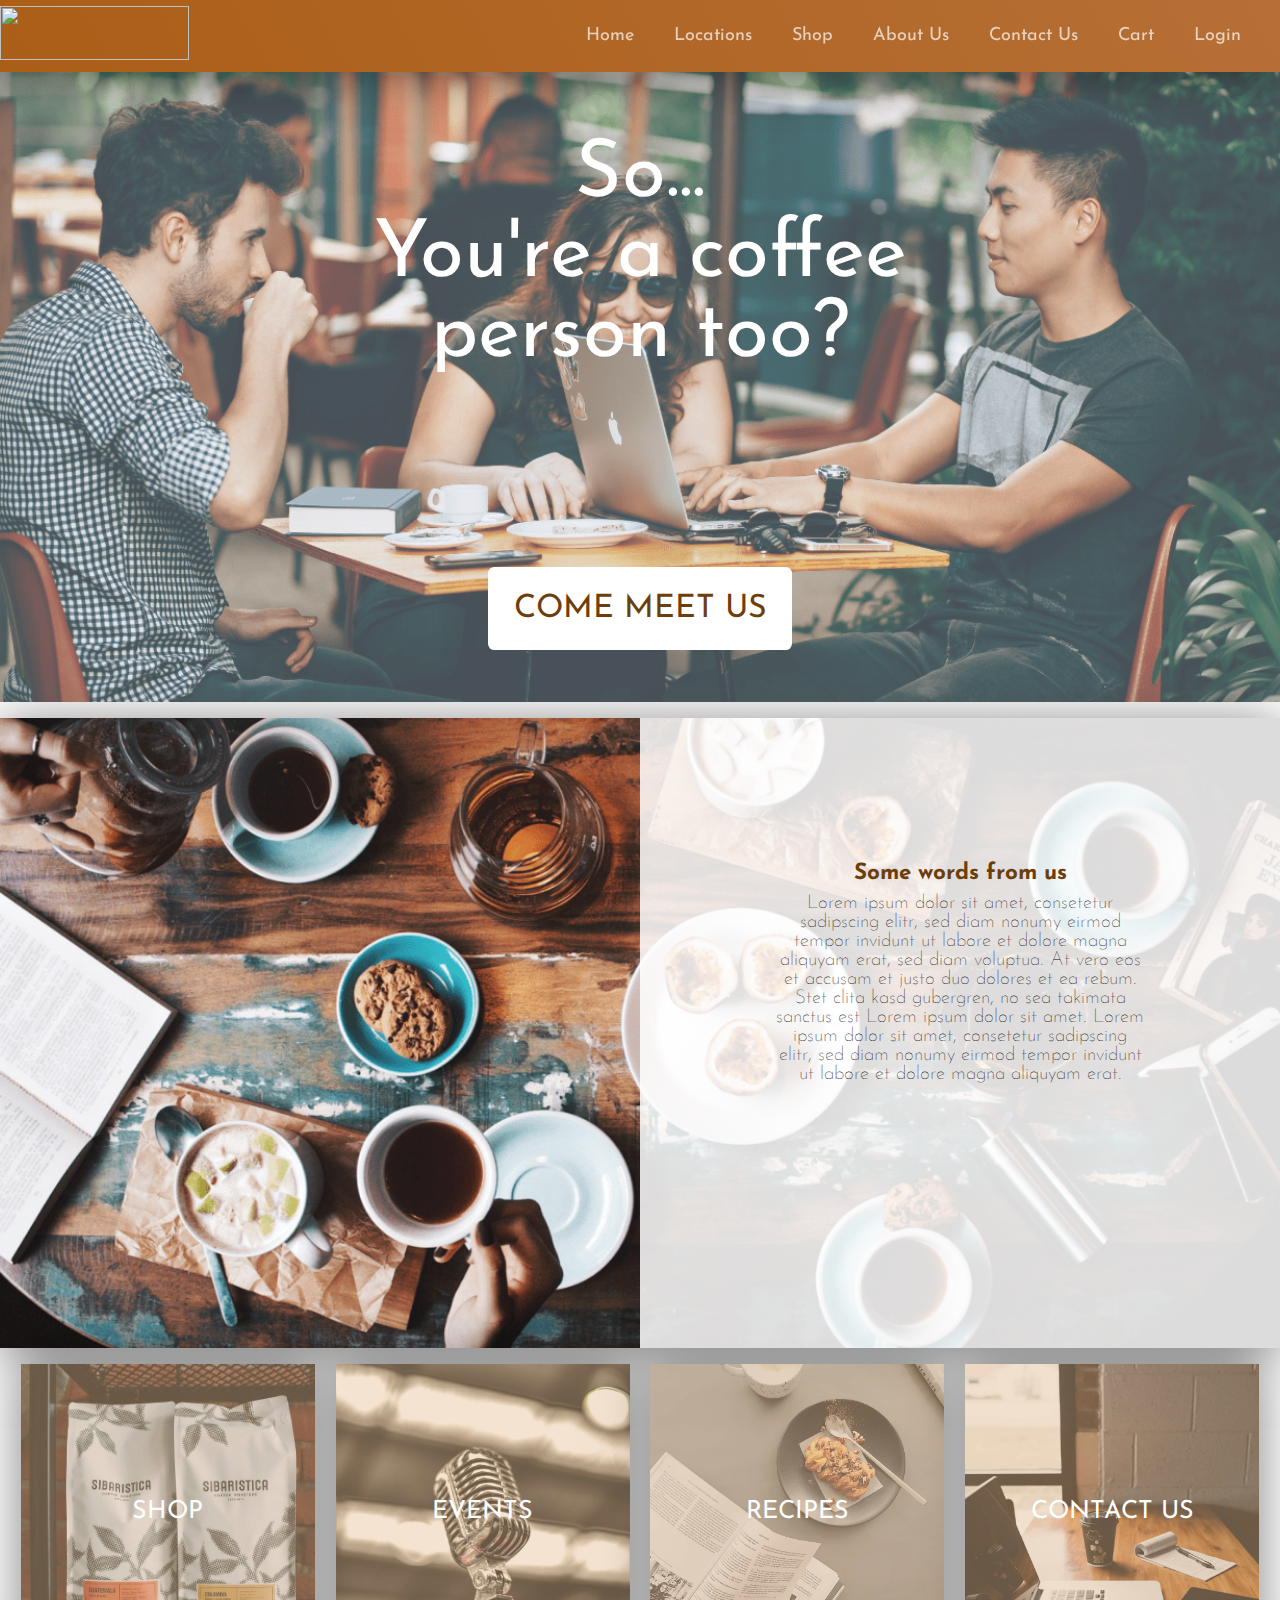
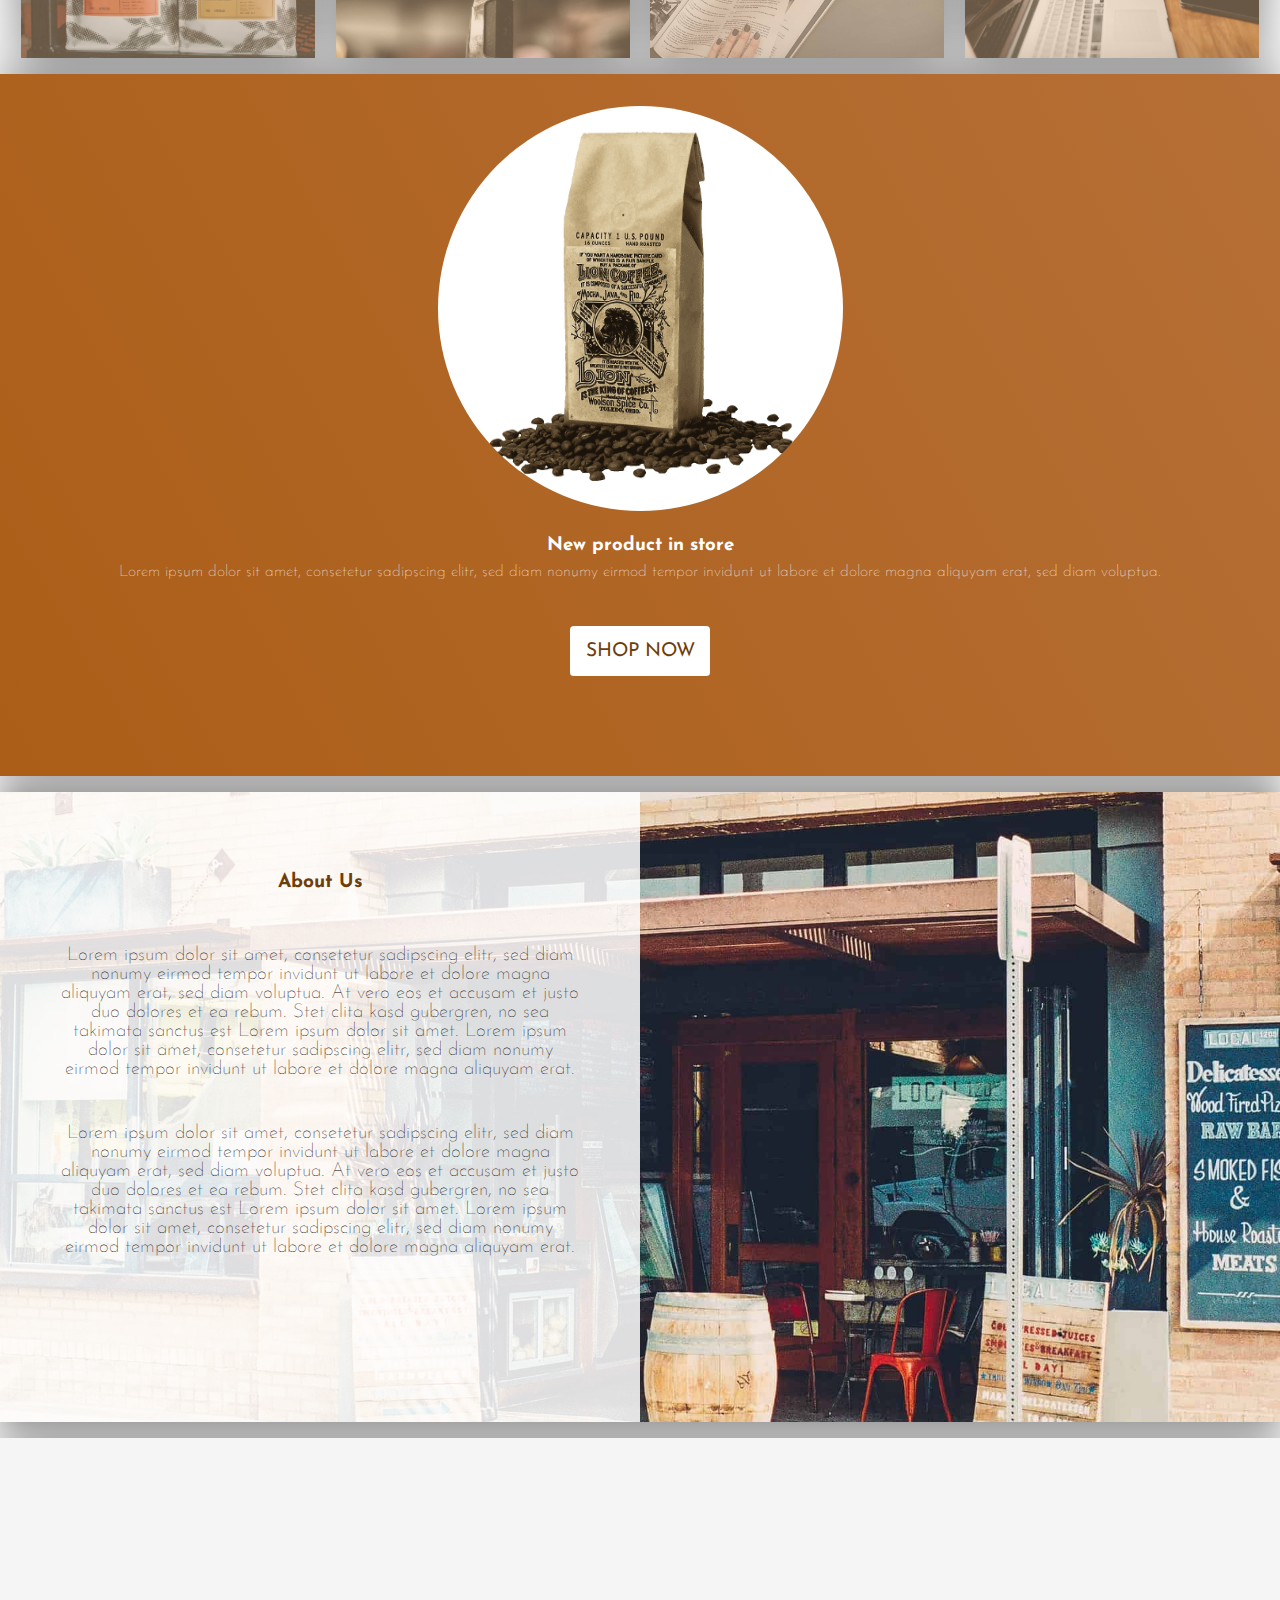
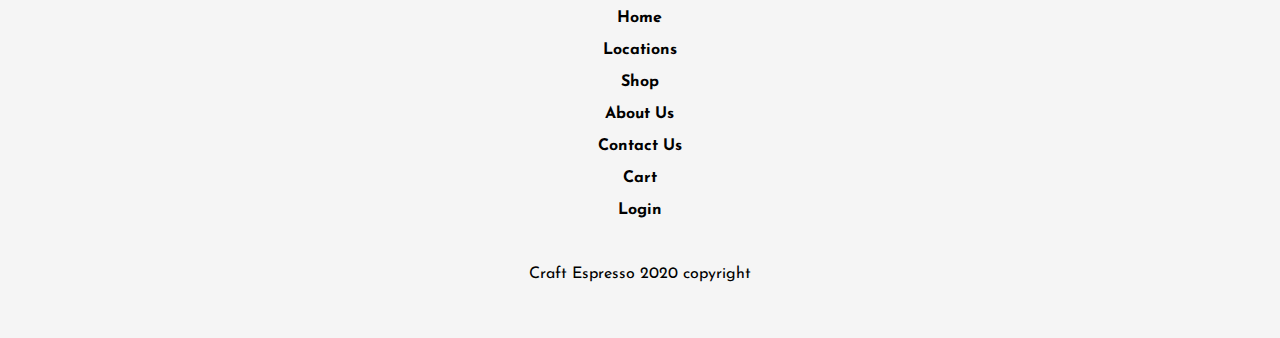
==== index.html @ 23375614 "Add files via upload" ====
<!DOCTYPE html>
<html lang="en">

<head>
    <meta charset="UTF-8">
    <meta name="viewport" content="width=device-width, initial-scale=1.0">
    <meta http-equiv="X-UA-Compatible" content="ie=edge">
    <title>Craft Espresso</title>
    <link href="https://fonts.googleapis.com/css?family=Josefin+Sans" rel="stylesheet">
    <link rel="stylesheet" href="style.css">

</head>

<body>

    
    <!--NAvbar-->
    <nav class="navbar">
      <span class="navbar-toggle" id="js-navbar-toggle">
              <i class="material-icons">menu</Menu></i>
          </span>
        
      <a href="FF_index.html" class="logo"><img src="logos/logo3.svg" alt="" style="height: 2em; width:7em;"/>
      </a>
      <ul class="main-nav" id="js-menu">
        <li><a href="#" class="nav-links">Home</a></li>
        <li><a href="#" class="nav-links">Locations</a></li>
        <li><a href="#" class="nav-links">Shop</a></li>        
        <li><a href="#" class="nav-links">About Us</a></li>
        <li><a href="#" class="nav-links">Contact Us</a></li>
        <li><a href="#" class="nav-links">Cart</a></li>
        <li><a href="#" class="nav-links">Login</a></li>
    </ul>
    </nav>
    <!--Hero-->
    <div>
        <div class="hero-box">
            <div class="hero-overlay"><p>So...<br>You're a coffee<br>person too?</p></div>


            <img src="images/pexels_helena_lopes_933964.png" alt="" class="hero-img">
            <div class="button-position">
            <a href="#" class="hero-button">COME MEET US</a>
        </div>
        </div>
    </div>
    <!--Words-->
    <div>
        <div class="words-box">
            <img src="images/pexels_viktoria_alipatova_2074.png" alt="" class="hero-img">
            <div class="words-overlay">
                <div class="words">
                    <h3 style="color: #6d3e0b;padding: 1vh;"> Some words from us</h3>
                    <p style="font-weight: lighter;">Lorem ipsum dolor sit amet, consetetur sadipscing elitr, sed diam nonumy eirmod tempor invidunt ut labore et dolore magna aliquyam erat, sed diam voluptua. At vero eos et accusam et justo duo dolores et ea rebum. Stet clita kasd gubergren, no sea takimata sanctus est Lorem ipsum dolor sit amet. Lorem ipsum dolor sit amet, consetetur sadipscing elitr, sed diam nonumy eirmod tempor invidunt ut labore et dolore magna aliquyam erat.</p>
                </div>
            </div>
        </div>
    </div>
    <!--Cards-->
    <div style="padding:1em ;">
    <div class="cards">
        <div class="card-item">
              <img src="images/pexels-cottonbro-4829069.jpg" alt="" class="image">
              <div class="card-overlay">
                <div class="text">SHOP</div>
                <div class="overlay">
                    <div class="text">SHOP</div>
                  </div>
            </div>   
        </div>
        <div class="card-item">
            <img src="images/pexels-skitterphoto-675960.jpg" alt="" class="image">
            <div class="card-overlay">            
                <div class="text">EVENTS</div>
                <div class="overlay">
                <div class="text">EVENTS</div>
              </div>
            </div>  
        </div>
        <div class="card-item"> 
            <img src="images/pexels-daria-shevtsova-880478.jpg" alt="" class="image">
            <div class="card-overlay">
                <div class="text">RECIPES</div>            
                <div class="overlay">
                <div class="text">RECIPES</div>
              </div>
            </div>  
        </div>
        <div class="card-item">
            <img src="images/pexels-andrew-neel-1967535.jpg" alt="" class="image">
<div class="card-overlay">          
    <div class="text">CONTACT US</div>  
    <div class="overlay">
                <div class="text">CONTACT US</div>
              </div>
            </div>  
        </div>
    </div>
    </div>
    <!--Product--->
    <div class="product-box">
        <div class="ellipse-1"></div>
    
        <div class="product-text">
            <h3 style="padding: 1vh;">New product in store</h3>
            
            <p style="font-weight: lighter;">Lorem ipsum dolor sit amet, consetetur sadipscing elitr, sed diam nonumy eirmod tempor invidunt ut labore et dolore magna aliquyam erat, sed diam voluptua. </p>
        </div>
        <div class="button-position">
        <a href="#" class="product-button">SHOP NOW</a>
         </div>
    </div>

    <!--About Us-->
    <div class="about-box">
        <div class="about-image-box">
            <img src="images/pexels-jaymantri-2755.jpg" class="about-image">        
        <div class="button-position">
            <a href="#" class="about-button">ABOUT US</a>
        </div>    
        <div class="about-overlay">
            <p class="about-heading" >About Us</p>
            <p class="about-text"> Lorem ipsum dolor sit amet, consetetur sadipscing elitr, 
                sed diam nonumy eirmod tempor invidunt ut labore et dolore magna aliquyam erat, sed diam voluptua. At vero eos et accusam et justo duo dolores et ea rebum.
                 Stet clita kasd gubergren, no sea takimata sanctus est Lorem ipsum dolor sit amet. Lorem ipsum dolor sit amet, 
                consetetur sadipscing elitr, sed diam nonumy eirmod tempor invidunt ut labore et dolore magna aliquyam erat.</p>
                <p class="about-text">Lorem ipsum dolor sit amet, consetetur sadipscing elitr, 
                    sed diam nonumy eirmod tempor invidunt ut labore et dolore magna aliquyam erat, sed diam voluptua. At vero eos et accusam et justo duo dolores et ea rebum.
                     Stet clita kasd gubergren, no sea takimata sanctus est Lorem ipsum dolor sit amet. Lorem ipsum dolor sit amet, 
                    consetetur sadipscing elitr, sed diam nonumy eirmod tempor invidunt ut labore et dolore magna aliquyam erat.</p>
        </div>
         </div> 
    </div>
    
    <!--footer-->
    <div class="footer-box">
        <div class="button-position">
            <a href="#" ><img src="logos/pinterest.svg" alt="" class="icon"></a>
            <a href="#" ><img src="logos/instagram.svg" alt="" class="icon"></a>
            <a href="#"><img src="logos/facebook.svg" alt="" class="icon"></a>
            
        </div>
        <div class="button-position">
            <img src="logos/logo2.svg" alt="" style="height: 10vh;">
        </div>
        <ul style="list-style-type: none;width: 26vw; margin-left: auto;margin-right: auto;">
            
            <li><a href="#" class="foot-links">Home</a></li>
            <li><a href="#" class="foot-links">Locations</a></li>
            <li><a href="#" class="foot-links">Shop</a></li>        
            <li><a href="#" class="foot-links">About Us</a></li>
            <li><a href="#" class="foot-links">Contact Us</a></li>
            <li><a href="#" class="foot-links">Cart</a></li>
            <li><a href="#" class="foot-links">Login</a></li></li>
        </ul>
        <p style="padding: 2.5em; display: flex; justify-content: center;">
            Craft Espresso 2020 copyright
        </p>
    </div>

    <link rel="stylesheet" href="https://fonts.googleapis.com/icon?family=Material+Icons">
    <script src="main.js"></script>
  </body>

</html>
---- style.css ----
* {
  box-sizing: border-box;
  padding: 0;
  margin: 0;
}

body {
  font-family: "Josefin Sans", sans-serif;
}

.navbar {
  width: 100vw;
  max-width: 100%;
font-size: 18px;
  background-image: linear-gradient(60deg, #ab5e17 0%, #b66f36 100%);
  z-index: 4;
  box-shadow: 0px 0px 50px rgba(0, 0, 0, 0.5);
}

.main-nav {
  list-style-type: none;
  display: none;
  padding: 0.5em;
}

.nav-links,
.logo {
  text-decoration: none;
  color: rgba(255, 255, 255, 0.7);
}

.main-nav li {
  text-align: center;
  margin: 2em auto;
}

.logo {
  display: inline-block;
  font-size: 1.5em;
  margin-top: 0.2em;
  z-index: 2;
}


.navbar-toggle {
  position: absolute;
  top: 0.8em;
  right: 0;
  margin-right: 3vw;
  cursor: pointer;
  color: rgba(255, 255, 255, 0.8);
  font-size: 24px;
}

.active {
  display: block;
}

.hero-img{
  width: 100vw;
  max-width: 100%;
    height: 55vh;
    object-fit: cover;
    position: absolute;
}

.hero-overlay{
  width: 100vw;
  max-width: 100%;
    height: 50vh;
    background-color:hsla(0, 0%, 100%, 0.302);
    position: absolute;
    z-index: 1;
}

  .nav-links:hover {
    color: rgba(255, 255, 255, 1);
  }
  
  .cards{
    left: 0;
    right: 0;
    width: 100vw;
  max-width: 100%;
     display: grid;
  
     margin-top: 1em;
    grid-template-columns: 1vw 1vw ; 
}
.image{

    width: 48vw;
    height: 48vw;
    position: relative;
    object-fit: cover;
}
.card-overlay{
  top: 0;
  left: 0;
  right:0;
  width: 48vw;
  height: 48vw;
  position: absolute;
  z-index: 2;

  background-color: hsla(31, 63%, 75%, 0.45);
}

.text {
  white-space: nowrap; 
  color: white;
  font-size: 25px;
  position: absolute;
  overflow: hidden;
  top: 50%;
  left: 50%;
  transform: translate(-50%, -50%);
  -ms-transform: translate(-50%, -50%);
}

.card-item{
  width: 48vw;
  height: 48vw;
   position: relative;
}

.hero-button{
  transition: 0.3s;
}

.about-button{
  transition: 0.3s;
}

.product-button{
  transition: 0.3s;
}



@media only screen and (min-width:375px)and (max-width:399px){
  .navbar{
      top: 0;
      position: fixed;
  }

  .hero-box{
    margin-top: 10vh;
    width: 100vw;
    max-width: 100%;
    height: 50vh;
    position: relative;
    box-shadow: 0px 0px 50px rgba(0, 0, 0, 0.5);
  }
  .words-box{
    margin-top:1em;
    width: 100vw;
  max-width: 100%;
    height: 50vh;
    position: relative;
    box-shadow: 0px 5px 50px rgba(0, 0, 0, 0.5);
  }

  .words-overlay{
    background: hsla(0, 0%, 100%, 0.85);
    width: 100vw;
  max-width: 100%;
    height: 50vh;
    position:absolute;
    z-index: 1;
  }

  .words{
    margin: 3em;
    text-align: center;
    margin-top: 10vh;
  }

  .hero-img{
    width: 100%;
    height: 50vh;
    object-fit: cover;
}

.hero-overlay p{
  top: 5vh;
  width: 90%;
 
font-size: 3em;
position: absolute;
text-align: center;
margin: 0.5em;
color: white;
text-shadow: -5px 6px 20px rgba(0, 0, 0, 0.90);

}
.button-position{
    display: flex;
    justify-content: center;
}

.hero-button{
position: absolute;
z-index: 2;
text-decoration: none;
padding: 0.8em;
font-size: 1.2em;

background-color: white; 
color:#6d3e0b ;

border-radius: 0.2em;
top:35vh;
}

.hero-button:hover{
color: white;
background-color: hsla(0, 0%, 94%, 0.5);
}

.logo:hover,
.nav-links:hover {
    color: rgba(255, 255, 255, 1);
}




.cards{
  width: 100vw;
  max-width: 100%;
     display: grid;
     position:relative;
     
    margin: auto;
     grid-gap:0.7em;
    grid-template-columns: auto auto ; 
}
.image{
    
    width: 165px;
    height: 165px;
  
    object-fit: cover;
    box-shadow: 0px 0px 50px rgba(0, 0, 0, 0.5);
}
.card-overlay{
  top: 0;
  left: 0;
  right:0;
  width: 165px;
  height: 165px;
  position: absolute;
  z-index: 2;

  background-color: hsla(31, 63%, 75%, 0.45);
}

.text {
  white-space: nowrap; 
  color: white;
  font-size: 25px;
  position: absolute;
  overflow: hidden;
  top: 50%;
  left: 50%;
  transform: translate(-50%, -50%);
  -ms-transform: translate(-50%, -50%);
}

.card-item{
  width: 165px;
  height: 165px;
   margin:auto;
  margin-left: auto;
  margin-right: auto;
    position: flex;
   justify-content: center;
   align-items: center;
}

.overlay {
  position: absolute;
  bottom: 100%;
  left: 0;
  right: 0;
  background-color: #b66523;
  overflow: hidden;
  width: 100%;
  height: 0;
  transition: .5s ease;
  
}

.card-item:hover .overlay {
  bottom: 0;
  height: 100%;
}
  
.product-box{
  width: 100vw;
  max-width: 100%;
  height: 78vh;
  padding:1em;
  position: relative;
  background-image: linear-gradient(60deg, #ab5e17 0%, #b66f36 100%);  
  box-shadow: 0px 0px 50px rgba(0, 0, 0, 0.5);
}
.ellipse-1{
  height: 40vh;
  width: 40vh;
  border-radius: 50%; 
  left:0;
  right: 0;
  margin: auto;
  margin-top: 1em;
  background-color: white;
  position: relative;
  background-image: url('/images/coffee_bag.png');
  background-position: center;
  background-size: 35vh 35vh;
  background-repeat: no-repeat;
}
  .product-image{
  width: 50%;
   object-fit: cover;
}

.product-text{
  margin-top:1em;
  color:white;
  text-align:center;
}

.product-button{
  margin-top: 1em;
  background-color: white; 
  color:#6d3e0b ;
z-index: 2;
text-decoration: none;
padding: 0.8em;
font-size: 1.2em;
border-radius: 0.2em;
top: 10vw; 
}

.product-button:hover{
  color: white;
  background-color: hsla(0, 0%, 94%, 0.5);
  }

.about-box{
  width: 100vw;
  max-width: 100%;
  height: 63vh;  
  margin-top: 1em; 
  background-image: linear-gradient(60deg, #ab5e17 0%, #b66f36 100%);  
  box-shadow: 0px 0px 30px rgba(0, 0, 0, 0.5);
}
.about-image-box{
  width: 100%;
  height: 50vh;
  position: relative; 
  
}

.about-image{
  object-fit: cover;
  width: 100%;  
  height: 50vh;
}

.about-overlay{
  display: none;
}
.about-text{
  display: none;
}
.about-heading{
  display: none;
}
.about-button-position{
  margin-left:35vw;
  margin-top: 8vw;  
}

.about-button{
  margin-top: 1em;
  background-color: white; 
  color:#6d3e0b ;
z-index: 2;
text-decoration: none;
padding: 0.8em;
font-size: 1.2em;
border-radius: 0.2em;
top: 10vw; 
}

.footer-box{
  width: 100vw;
  max-width:100%;
  height: auto;
  margin-top: 1em;
  padding: 1em;
  background-color: whitesmoke;
  box-shadow: 0px 0px 50px rgba(0, 0, 0, 0.5);
}
.icon{
  width: 5vh;
  height: auto;
  margin: 3vh;
}
.foot-links{
  
  display: flex;
  justify-content: center;
  color: black;
  padding: 0.5em;
  font-weight: bold;
  text-decoration: none;
  object-fit: cover;
  
}

}



@media only screen and (min-width:400px)and (max-width:600px){
  .navbar{
    top: 0;
    position: fixed;
  }
  .hero-box{
    margin-top: 10vh;
    width: 100vw;
    max-width: 100%;
    height: 50vh;
    position: relative;
    box-shadow: 0px 0px 50px rgba(0, 0, 0, 0.5);
  }
  .words-box{
    margin-top:1em;
    width: 100vw;
  max-width: 100%;
    height: 50vh;
    position: relative;
    box-shadow: 0px 5px 50px rgba(0, 0, 0, 0.5);
  }

  .words-overlay{
    background: hsla(0, 0%, 100%, 0.85);
    width: 100vw;
  max-width: 100%;
    height: 50vh;
    position:absolute;
    z-index: 1;
  }

  .words{
    margin: 3em;
    text-align: center;
    margin-top: 10vh;
  }

  .hero-img{
    width: 100%;
    height: 50vh;
    object-fit: cover;
}

.hero-overlay p{
  width: 90%;
 
font-size: 7vh;
position: absolute;
text-align: center;
margin: 0.7em;
color: white;
text-shadow: -5px 6px 20px rgba(0, 0, 0, 0.90);

}
.button-position{
    display: flex;
    justify-content: center;
}

.hero-button{
position: absolute;
z-index: 2;
text-decoration: none;
padding: 0.8em;
font-size: 1.2em;

background-color: white; 
color:#6d3e0b ;

border-radius: 0.2em;
top:35vh;
}

.hero-button:hover{
color: white;
background-color: hsla(0, 0%, 94%, 0.5);
}

.logo:hover,
.nav-links:hover {
    color: rgba(255, 255, 255, 1);
}


.cards{
  width: 100vw;
  max-width: 100%;
     display: grid;
     position:relative;
     
    margin: auto;
     grid-gap:0.7em;
    grid-template-columns: auto auto ; 
}
.image{
    
    width: 184px;
    height: 184px;
  
    object-fit: cover;
    box-shadow: 0px 0px 50px rgba(0, 0, 0, 0.5);
}
.card-overlay{
  top: 0;
  left: 0;
  right:0;
  width: 184px;
  height: 184px;
  position: absolute;
  z-index: 2;

  background-color: hsla(31, 63%, 75%, 0.45);
}

.text {
  white-space: nowrap; 
  color: white;
  font-size: 25px;
  position: absolute;
  overflow: hidden;
  top: 50%;
  left: 50%;
  transform: translate(-50%, -50%);
  -ms-transform: translate(-50%, -50%);
}

.card-item{
  width: 184px;
  height: 184px;
   margin:auto;
  margin-left: auto;
  margin-right: auto;
    position: flex;
   justify-content: center;
   align-items: center;
}

.overlay {
  position: absolute;
  bottom: 100%;
  left: 0;
  right: 0;
  background-color: #b66523;
  overflow: hidden;
  width: 100%;
  height: 0;
  transition: .5s ease;
  
}

.card-item:hover .overlay {
  bottom: 0;
  height: 100%;
}
  
.product-box{
  width: 100vw;
  max-width: 100%;
  height: 78vh;
  padding:1em;
  position: relative;
  background-image: linear-gradient(60deg, #ab5e17 0%, #b66f36 100%);  
  box-shadow: 0px 0px 50px rgba(0, 0, 0, 0.5);
}
.ellipse-1{
  height: 45vh;
  width: 45vh;
  border-radius: 50%; 
  left:0;
  right: 0;
  margin: auto;
  margin-top: 1em;
  background-color: white;
  position: relative;
  background-image: url('images/coffee_bag.png');
  background-position: center;
  background-size: 40vh 40vh;
  background-repeat: no-repeat;
}
  .product-image{
  width: 50%;
   object-fit: cover;
}

.product-text{
  margin-top:1em;
  color:white;
  text-align:center;
}

.product-button{
  margin-top: 1em;
  background-color: white; 
  color:#6d3e0b ;
z-index: 2;
text-decoration: none;
padding: 0.8em;
font-size: 1.2em;
border-radius: 0.2em;
top: 10vw; 
}

.product-button:hover{
  color: white;
  background-color: hsla(0, 0%, 94%, 0.5);
  }

.about-box{
  width: 100vw;
  max-width: 100%;
  height: 63vh;  
  margin-top: 1em; 
  background-image: linear-gradient(60deg, #ab5e17 0%, #b66f36 100%);  
  box-shadow: 0px 0px 30px rgba(0, 0, 0, 0.5);
}
.about-image-box{
  width: 100%;
  height: 50vh;
  position: relative; 
  
}

.about-image{
  object-fit: cover;
  width: 100%;  
  height: 50vh;
}

.about-overlay{
  display: none;
}
.about-text{
  display: none;
}
.about-heading{
  display: none;
}
.about-button-position{
  margin-left:35vw;
  margin-top: 8vw;  
}

.about-button{
  margin-top: 1em;
  background-color: white; 
  color:#6d3e0b ;
z-index: 2;
text-decoration: none;
padding: 0.8em;
font-size: 1.2em;
border-radius: 0.2em;
top: 10vw; 
}
.footer-box{
  width: 100vw;
  max-width:100%;
  height: auto;
  margin-top: 1em;
  padding: 1em;
  background-color: whitesmoke;
  box-shadow: 0px 0px 50px rgba(0, 0, 0, 0.5);
}
.icon{
  width: 5vh;
  height: auto;
  margin: 3vh;
}
.foot-links{
  
  display: flex;
  justify-content: center;
  color: black;
  padding: 0.5em;
  font-weight: bold;
  text-decoration: none;
  object-fit: cover;
  
}

}

@media only screen and (min-width:600px) and (max-width:950px){
  .navbar{
    top: 0;
    position: fixed;
  }
  .hero-box{
    height: 70vh;
    margin-top: 8vh;
  }
  .hero-img{
    width: 100vw;
    height: 70vh;
    object-fit: cover;
}
  .hero-overlay{
  width: 100vw;
  height: 70vh;
  background-color:hsla(0, 0%, 94%, 0.3);
  position: absolute;
  z-index: 1;
  
}
  .hero-overlay p{
    font-size: 10vh;
  text-align: center;
  margin: 0.6em;
  color: white;
  }
  
  .hero-button{
position: absolute;
z-index: 2;
text-decoration: none;
padding: 0.8em;
font-size: 1.5em;

background-color: white; 
color:#6d3e0b ;

border-radius: 0.2em;
top:55vh;
}

.hero-button:hover{
color: white;
background-color: hsla(0, 0%, 94%, 0.5);
}

  .logo:hover,
  .nav-links:hover {
    color: rgba(255, 255, 255, 1);
  }
  .words-box{
    margin-top:1em;
    width: 100vw;
    max-width: 100%;
    height: 70vh;
    position: relative;
    box-shadow: 0px 5px 50px rgba(0, 0, 0, 0.5);
  }

  .words-overlay{
    right:0;
    background: hsla(0, 0%, 100%, 0.85);
    width: 50vw;
  max-width: 100%;
    height: 70vh;
    position:absolute;
    z-index: 1;
  }

  .words{
    font-size: small;
    margin: 7vh;
    text-align: center;
    margin-top: 15vh;
  }

  .cards{
    width: 100vw;
    max-width: 100%;
       display: grid;
       position:relative;
       
      margin: auto;
       grid-gap:0.7em;
      grid-template-columns: auto auto ; 
  }
  .image{
      
      width: 276px;
      height: 276px;
    
      object-fit: cover;
      box-shadow: 0px 0px 50px rgba(0, 0, 0, 0.5);
  }
  .card-overlay{
    top: 0;
    left: 0;
    right:0;
    width: 276px;
    height: 276px;
    position: absolute;
    z-index: 2;
  
    background-color: hsla(31, 63%, 75%, 0.45);
  }
  
  .text {
    white-space: nowrap; 
    color: white;
    font-size: 25px;
    position: absolute;
    overflow: hidden;
    top: 50%;
    left: 50%;
    transform: translate(-50%, -50%);
    -ms-transform: translate(-50%, -50%);
  }
  
  .card-item{
    width: 276px;
    height: 276px;
     margin:auto;
    margin-left: auto;
    margin-right: auto;
      position: flex;
     justify-content: center;
     align-items: center;
  }
  
  .overlay {
    position: absolute;
    bottom: 100%;
    left: 0;
    right: 0;
    background-color: #b66523;
    overflow: hidden;
    width: 100%;
    height: 0;
    transition: .5s ease;
    
  }
  
  .card-item:hover .overlay {
    bottom: 0;
    height: 100%;
  }
  
.product-box{
  width: 100vw;
  max-width: 100%;
  height: 78vh;
  padding:1em;
  position: relative;
  background-image: linear-gradient(60deg, #ab5e17 0%, #b66f36 100%);  
  box-shadow: 0px 0px 50px rgba(0, 0, 0, 0.5);
}
.ellipse-1{
  height: 40vh;
  width: 40vh;
  border-radius: 50%; 
  left:0;
  right: 0;
  margin: auto;
  margin-top: 1em;
  background-color: white;
  position: relative;
  background-image: url('images/coffee_bag.png');
  background-position: center;
  background-size: 35vh 35vh;
  background-repeat: no-repeat;
}
  .product-image{
  width: 50%;
   object-fit: cover;
}

.product-text{
  margin-top:1em;
  color:white;
  text-align:center;
}


.product-button{
  margin-top: 1em;
  background-color: white; 
  color:#6d3e0b ;
z-index: 2;
text-decoration: none;
padding: 0.8em;
font-size: 1.2em;
border-radius: 0.2em;
top: 10vw; 
}

.product-button:hover{
  color: white;
  background-color: hsla(0, 0%, 94%, 0.5);
  }
  .about-box{
    width: 100vw;
    max-width: 100%;
    height: 70vh;  
    margin-top: 1em; 
    background-image: linear-gradient(60deg, #ab5e17 0%, #b66f36 100%);  
    box-shadow: 0px 0px 30px rgba(0, 0, 0, 0.5);
  }
  .about-image-box{
    width: 100%;
    height: 70vh;
    position: relative; 
    
  }
  
  .about-image{
    object-fit: cover;
    width: 100%;  
    height: 70vh;
  }
 
  
  .about-overlay{
    position:absolute;
    z-index: 3;
    left: 0;
    top: 0;
    background: hsla(0, 0%, 100%, 0.85);
    width: 50vw;
  max-width: 100%;
    height: 70vh;
    
 }
  .about-text{
    font-weight: lighter;
    font-size: small;
    margin: 1vh;
    margin-left: 3vh;
    margin-right: 3vh;
    text-align: center;
    margin-top: 3vh;
  }
  .about-heading{
    color: #6d3e0b;
    padding: 1vh;
    font-weight:bold ;
    font-size: small;
    margin: 0em;
    text-align: center;
    margin-top: 5vh;
  }
  .about-button-position{
    margin-left:35vw;
    margin-top: 8vw;  
  }
.about-button{
  display: none;  
}

  .button-position{
    display: flex;
    justify-content: center;
}
  
.footer-box{
  width: 100vw;
  max-width:100%;
  height: auto;
  margin-top: 1em;
  padding: 1em;
  background-color: whitesmoke;
  box-shadow: 0px 0px 50px rgba(0, 0, 0, 0.5);
}
.icon{
  width: 5vh;
  height: auto;
  margin: 3vh;
}
.foot-links{
  
  display: flex;
  justify-content: center;
  color: black;
  padding: 0.5em;
  font-weight: bold;
  text-decoration: none;
  object-fit: cover;
  
}
}





@media screen and (min-width: 950px) {
  .navbar {
    display: flex;
    justify-content: space-between;
    padding-bottom: 0;
    height: 70px;
    align-items: center;
      top: 0;
      position: fixed;
    
  }

  .main-nav {
    display: flex;
    margin-right: 30px;
    flex-direction: row;
  }

  .main-nav li {
    margin: 0;
  }

  .nav-links {
    margin-left: 40px;
  }

  .logo {
    margin-top: 0;
  }

  .navbar-toggle {
    display: none;
  }

  .logo:hover,
  .nav-links:hover {
    color: rgba(255, 255, 255, 1);
  }
  
  .hero-box{
    margin-top: 6vh;
  }


  
}




/* Ipad pro */


@media only screen and (min-width:1024px){
  .navbar{
    top: 0;
    height: 8vh;
    position: fixed;
  }
  
  .hero-box{

    height: 50vh;
    position:relative;
    margin-top: 8vh;
  }
  .hero-img{
    width: 100vw;
    height: 50vh;
    object-fit: cover;
}
  .hero-overlay{
  width: 100vw;
  height: 50vh;
  background-color:hsla(0, 0%, 94%, 0.3);
  position: absolute;
  z-index: 1;
  
}
  .hero-overlay p{
    font-size: 4em;
  text-align: center;
  margin: 1em;
  color: white;
  }
  
  .hero-button{
position: absolute;
z-index: 2;
text-decoration: none;
padding: 0.8em;
font-size: 1.25em;

background-color: white; 
color:#6d3e0b ;

border-radius: 0.2em;
top:38vh;
}

.hero-button:hover{
color: white;
background-color: hsla(0, 0%, 94%, 0.5);
}

  .logo:hover,
  .nav-links:hover {
    color: rgba(255, 255, 255, 1);
  }
  .words-box{
    margin-top:1vh;
    width: 100vw;
    max-width: 100%;
    height: 50vh;
    position: relative;
    box-shadow: 0px 5px 50px rgba(0, 0, 0, 0.5);
  }

  .words-overlay{
    right:0;
    background: hsla(0, 0%, 100%, 0.85);
    width: 50vw;
  max-width: 100%;
    height: 50vh;
    position:absolute;
    z-index: 1;
  }

  .words{
    font-size: larger;
    margin: 8vh;
    text-align: center;
    margin-top: 10vh;
  }

 
.image{
    
    width: 235px;
    height: 235px;
  
    object-fit: cover;
    box-shadow: 0px 0px 50px rgba(0, 0, 0, 0.5);
}
.card-overlay{
  top: 0;
  left: 0;
  right:0;
  width: 235px;
  height: 235px;
  position: absolute;
  z-index: 2;

  background-color: hsla(31, 63%, 75%, 0.45);
}

.cards{
  width: 100vw;
  max-width: 100%;
     display: grid;
     position:relative;
     height: auto;
    margin: auto;
     grid-gap:0.7em;
    grid-template-columns: auto auto auto auto; 
}
.image{
    
    width: 235px;
    height: 235px;
  
    object-fit: cover;
    box-shadow: 0px 0px 50px rgba(0, 0, 0, 0.5);
}
.card-overlay{
  top: 0;
  left: 0;
  right:0;
  width: 235px;
  height: 235px;
  position: absolute;
  z-index: 2;

  background-color: hsla(31, 63%, 75%, 0.45);
}
.card-item{
  width: 235px;
  height: 235px;
   margin:auto;
  margin-left: auto;
  margin-right: auto;
    position: flex;
   justify-content: center;
   align-items: center;
}

.overlay {
  position: absolute;
  bottom: 100%;
  left: 0;
  right: 0;
  background-color: #b66523;
  overflow: hidden;
  width: 100%;
  height: 0;
  transition: .5s ease;
  
}

.card-item:hover .overlay {
  bottom: 0;
  height: 100%;
}
  
.product-box{
  width: 100vw;
  max-width: 100%;
  height: 70vh;
  padding:1vh;
  position: relative;
  background-image: linear-gradient(60deg, #ab5e17 0%, #b66f36 100%);  
  box-shadow: 0px 0px 50px rgba(0, 0, 0, 0.5);
}
.ellipse-1{
  height: 40vh;
  width: 40vh;
  border-radius: 50%; 
  left:0;
  right: 0;
  margin: auto;
  margin-top: 2vh;
  background-color: white;
  position: relative;
  background-image: url('images/coffee_bag.png');
  background-position: center;
  background-size: 35vh 35vh;
  background-repeat: no-repeat;
}
  .product-image{
  width: 50%;
   object-fit: cover;
}

.product-text{
  margin:3vh;
  color:white;
  text-align:center;
}


.product-button{
  background-color: white; 
  color:#6d3e0b ;
z-index: 2;
text-decoration: none;
padding: 0.8em;
font-size: 1.2em;
border-radius: 0.2em;
top: 20vh; 
}

.product-button:hover{
  color: white;
  background-color: hsla(0, 0%, 94%, 0.5);
  }
  .about-box{
    width: 100vw;
    max-width: 100%;
    height: 60vh;  
    margin-top: 1em; 
    background-image: linear-gradient(60deg, #ab5e17 0%, #b66f36 100%);  
    box-shadow: 0px 0px 30px rgba(0, 0, 0, 0.5);
  }
  .about-image-box{
    width: 100%;
    height: 60vh;
    position: relative; 
    
  }
  
  .about-image{
    object-fit: cover;
    width: 100%;  
    height: 60vh;
  }
 
  
  .about-overlay{
    position:absolute;
    z-index: 3;
    left: 0;
    top: 0;
    background: hsla(0, 0%, 100%, 0.85);
    width: 50vw;
  max-width: 100%;
    height: 60vh;
    
 }
  .about-text{
    font-weight: lighter;
    margin: 5vh;
    margin-left: 5vh;
    margin-right: 5vh;
    text-align: center;
    margin-top: 5vh;
  }
  .about-heading{
    color: #6d3e0b;
    padding: 1vh;
    font-weight:bold ;
    font-size: larger;
    margin: 0em;
    text-align: center;
    margin-top: 5vh;
  }
  .about-button-position{
    margin-left:35vw;
    margin-top: 8vw;  
  }
.about-button{
  display: none;  
}

  .button-position{
    display: flex;
    justify-content: center;
}
  
.footer-box{
  width: 100vw;
  max-width:100%;
  height: auto;
  margin-top: 1em;
  padding: 1em;
  background-color: whitesmoke;
  box-shadow: 0px 0px 50px rgba(0, 0, 0, 0.5);
}
.icon{
  width: 5vh;
  height: auto;
  margin: 3vh;
}
.foot-links{
  
  display: flex;
  justify-content: center;
  color: black;
  padding: 0.5em;
  font-weight: bold;
  text-decoration: none;
  object-fit: cover;
  
}

}




/* 1280p  */

@media (min-width:1280px){
  .navbar{
    height: 8vh;
    top: 0;
    position: fixed;
  }
  .hero-box{
    margin-top: 8vh;
    height: 70vh;
  }
  .hero-img{
    width: 100vw;
    height: 70vh;
    object-fit: cover;
}
  .hero-overlay{
  width: 100vw;
  height: 70vh;
  background-color:hsla(0, 0%, 94%, 0.3);
  position: absolute;
  z-index: 1;
  
}
  .hero-overlay p{
    font-size: 5em;
  text-align: center;
  margin: 0.8em;
  color: white;
  }
  
  .hero-button{
position: absolute;
z-index: 2;
text-decoration: none;
padding: 0.8em;
font-size: 2em;

background-color: white; 
color:#6d3e0b ;

border-radius: 0.2em;
top:55vh;
}

.hero-button:hover{
color: white;
background-color: hsla(0, 0%, 94%, 0.5);
}

  .logo:hover,
  .nav-links:hover {
    color: rgba(255, 255, 255, 1);
  }
  .words-box{
    margin-top:1em;
    width: 100vw;
    max-width: 100%;
    height: 70vh;
    position: relative;
    box-shadow: 0px 5px 50px rgba(0, 0, 0, 0.5);
  }

  .words-overlay{
    right:0;
    background: hsla(0, 0%, 100%, 0.85);
    width: 50vw;
  max-width: 100%;
    height: 70vh;
    position:absolute;
    z-index: 1;
  }

  .words{
    font-size: larger;
    margin: 7em;
    text-align: center;
    margin-top: 15vh;
  }

 
.image{
    
    width: 294px;
    height: 294px;
  
    object-fit: cover;
    box-shadow: 0px 0px 50px rgba(0, 0, 0, 0.5);
}
.card-overlay{
  top: 0;
  left: 0;
  right:0;
  width: 294px;
  height: 294px;
  position: absolute;
  z-index: 2;

  background-color: #e7c19773;
}

.cards{
  width: 100vw;
  max-width: 100%;
     display: grid;
     position:relative;
     height: auto;
    margin: auto;
     grid-gap:0.7em;
    grid-template-columns: auto auto auto auto; 
}
.image{
    
    width: 294px;
    height: 294px;
  
    object-fit: cover;
    box-shadow: 0px 0px 50px rgba(0, 0, 0, 0.5);
}
.card-overlay{
  top: 0;
  left: 0;
  right:0;
  width: 294;
  height: 294px;
  position: absolute;
  z-index: 2;

  background-color: hsla(31, 63%, 75%, 0.45);
}
.card-item{
  width: 294px;
  height: 294px;
   margin:auto;
  margin-left: auto;
  margin-right: auto;
    position: flex;
   justify-content: center;
   align-items: center;
}

.overlay {
  position: absolute;
  bottom: 100%;
  left: 0;
  right: 0;
  background-color: #b66523;
  overflow: hidden;
  width: 100%;
  height: 0;
  transition: .5s ease;
  
}

.card-item:hover .overlay {
  bottom: 0;
  height: 100%;
}
  
.product-box{
  width: 100vw;
  max-width: 100%;
  height: 78vh;
  padding:1em;
  position: relative;
  background-image: linear-gradient(60deg, #ab5e17 0%, #b66f36 100%);  
  box-shadow: 0px 0px 50px rgba(0, 0, 0, 0.5);
}
.ellipse-1{
  height: 45vh;
  width: 45vh;
  border-radius: 50%; 
  left:0;
  right: 0;
  margin: auto;
  margin-top: 1em;
  background-color: white;
  position: relative;
  background-image: url('images/coffee_bag.png');
  background-position: center;
  background-size: 40vh 40vh;
  background-repeat: no-repeat;
}
  .product-image{
  width: 50%;
   object-fit: cover;
}

.product-text{
  margin-top:1em;
  color:white;
  text-align:center;
}


.product-button{
  margin-top: 1em;
  background-color: white; 
  color:#6d3e0b ;
z-index: 2;
text-decoration: none;
padding: 0.8em;
font-size: 1.2em;
border-radius: 0.2em;
top: 10vw; 
}

.product-button:hover{
  color: white;
  background-color: hsla(0, 0%, 94%, 0.5);
  }
  .about-box{
    width: 100vw;
    max-width: 100%;
    height: 70vh;  
    margin-top: 1em; 
    background-image: linear-gradient(60deg, #ab5e17 0%, #b66f36 100%);  
    box-shadow: 0px 0px 30px rgba(0, 0, 0, 0.5);
  }
  .about-image-box{
    width: 100%;
    height: 70vh;
    position: relative; 
    
  }
  
  .about-image{
    object-fit: cover;
    width: 100%;  
    height: 70vh;
  }
 
  
  .about-overlay{
    position:absolute;
    z-index: 3;
    left: 0;
    top: 0;
    background: hsla(0, 0%, 100%, 0.85);
    width: 50vw;
  max-width: 100%;
    height: 70vh;
    
 }
  .about-text{
    font-weight: lighter;
    font-size: larger;
    margin: 1em;
    margin-left: 3em;
    margin-right: 3em;
    text-align: center;
    margin-top: 5vh;
  }
  .about-heading{
    color: #6d3e0b;
    padding: 1vh;
    font-weight:bold ;
    font-size: larger;
    margin: 0em;
    text-align: center;
    margin-top: 8vh;
  }
  .about-button-position{
    margin-left:35vw;
    margin-top: 8vw;  
  }
.about-button{
  display: none;  
}

  .button-position{
    display: flex;
    justify-content: center;
}
  
.footer-box{
  width: 100vw;
  max-width:100%;
  height: auto;
  margin-top: 1em;
  padding: 1em;
  background-color: whitesmoke;
  box-shadow: 0px 0px 50px rgba(0, 0, 0, 0.5);
}
.icon{
  width: 5vh;
  height: auto;
  margin: 3vh;
}
.foot-links{
  
  display: flex;
  justify-content: center;
  color: black;
  padding: 0.5em;
  font-weight: bold;
  text-decoration: none;
  object-fit: cover;
  
}

}

/*1500px*/

@media only screen and (min-width:1500px){
  .navbar{
    top: 0;
    font-size: 22px;
    height: 10vh;
    position: fixed;
  }

  .hero-box{
    margin-top: 10vh;
  }

  .hero-overlay{

    font-size: larger;
  }

  .words-overlay{
    padding:3vh;
    line-height: 150%;
  }
.image{
    
    width: 345px;
    height: 345px;
  
    object-fit: cover;
    box-shadow: 0px 0px 50px rgba(0, 0, 0, 0.5);
}
.card-overlay{
  top: 0;
  left: 0;
  right:0;
  width: 345px;
  height: 345px;
  position: absolute;
  z-index: 2;

  background-color: hsla(31, 63%, 75%, 0.45);
}

.cards{
  width: 100vw;
  max-width: 100%;
     display: grid;
     position:relative;
     height: auto;
    margin: auto;
     grid-gap:0.7em;
    grid-template-columns: auto auto auto auto; 
}

.card-item{
  width: 345px;
  height: 345px;
   margin:auto;
  margin-left: auto;
  margin-right: auto;
    position: flex;
   justify-content: center;
   align-items: center;
}

.overlay {
  position: absolute;
  bottom: 100%;
  left: 0;
  right: 0;
  background-color: #b66523;
  overflow: hidden;
  width: 100%;
  height: 0;
  transition: .5s ease;
  
}

  .product-box{
    height: auto;
  }
  .product-button{
    margin-bottom:5vh ;
  }

.card-item:hover .overlay {
  bottom: 0;
  height: 100%;
}
.about-button{
  display: none;  
}

.about-text{
  line-height: 120%;
}
}
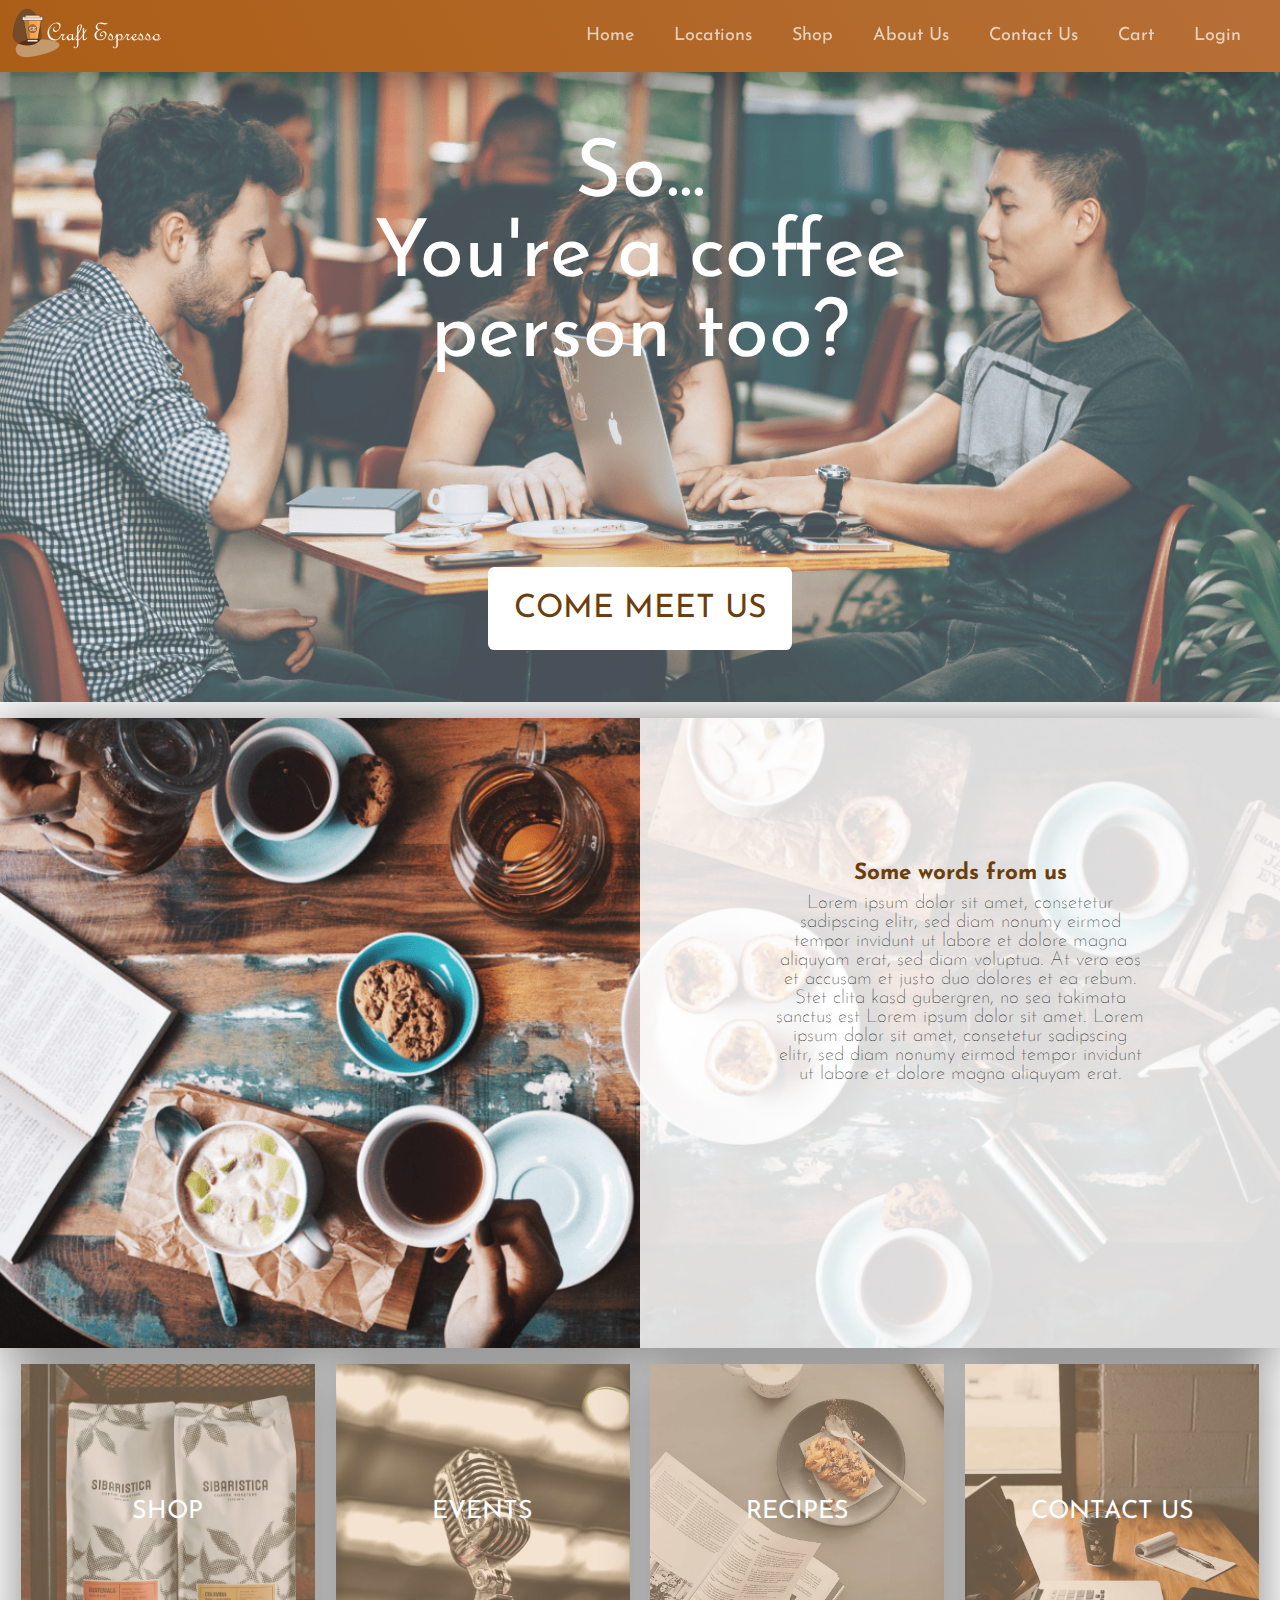
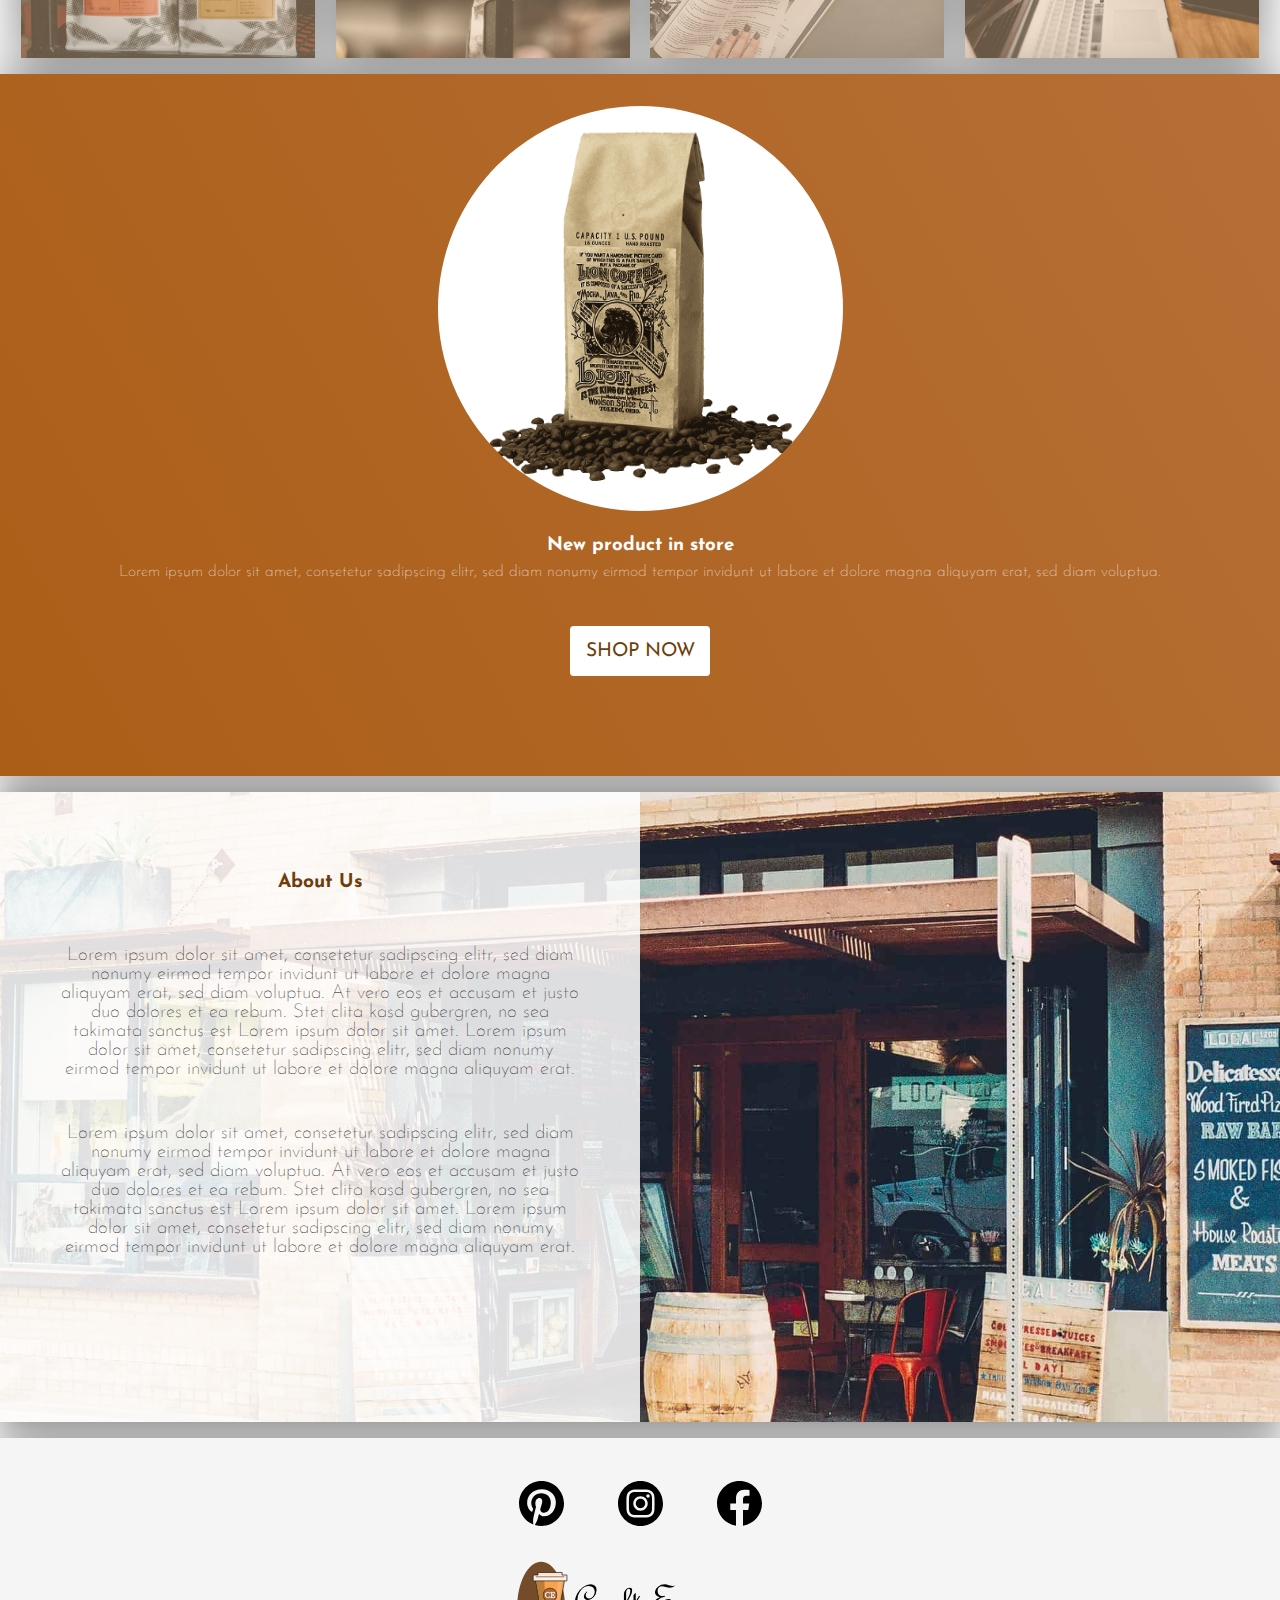
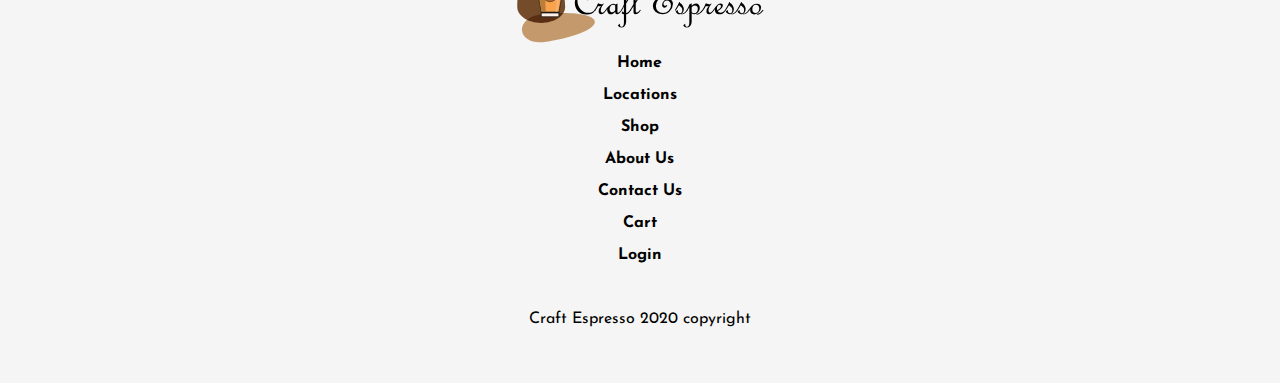
==== commit e3ede365: "Update index.html" ====
--- a/index.html
+++ b/index.html
@@ -20,7 +20,7 @@
               <i class="material-icons">menu</Menu></i>
           </span>
         
-      <a href="FF_index.html" class="logo"><img src="logos/logo3.svg" alt="" style="height: 2em; width:7em;"/>
+      <a href="#" class="logo"><img src="Logos/logo3.svg" alt="" style="height: 2em; width:7em;"/>
       </a>
       <ul class="main-nav" id="js-menu">
         <li><a href="#" class="nav-links">Home</a></li>
@@ -135,13 +135,13 @@
     <!--footer-->
     <div class="footer-box">
         <div class="button-position">
-            <a href="#" ><img src="logos/pinterest.svg" alt="" class="icon"></a>
-            <a href="#" ><img src="logos/instagram.svg" alt="" class="icon"></a>
-            <a href="#"><img src="logos/facebook.svg" alt="" class="icon"></a>
+            <a href="#" ><img src="Logos/pinterest.svg" alt="" class="icon"></a>
+            <a href="#" ><img src="Logos/instagram.svg" alt="" class="icon"></a>
+            <a href="#"><img src="Logos/facebook.svg" alt="" class="icon"></a>
             
         </div>
         <div class="button-position">
-            <img src="logos/logo2.svg" alt="" style="height: 10vh;">
+            <img src="Logos/logo2.svg" alt="" style="height: 10vh;">
         </div>
         <ul style="list-style-type: none;width: 26vw; margin-left: auto;margin-right: auto;">
             
@@ -162,4 +162,4 @@
     <script src="main.js"></script>
   </body>
 
-</html>+</html>
